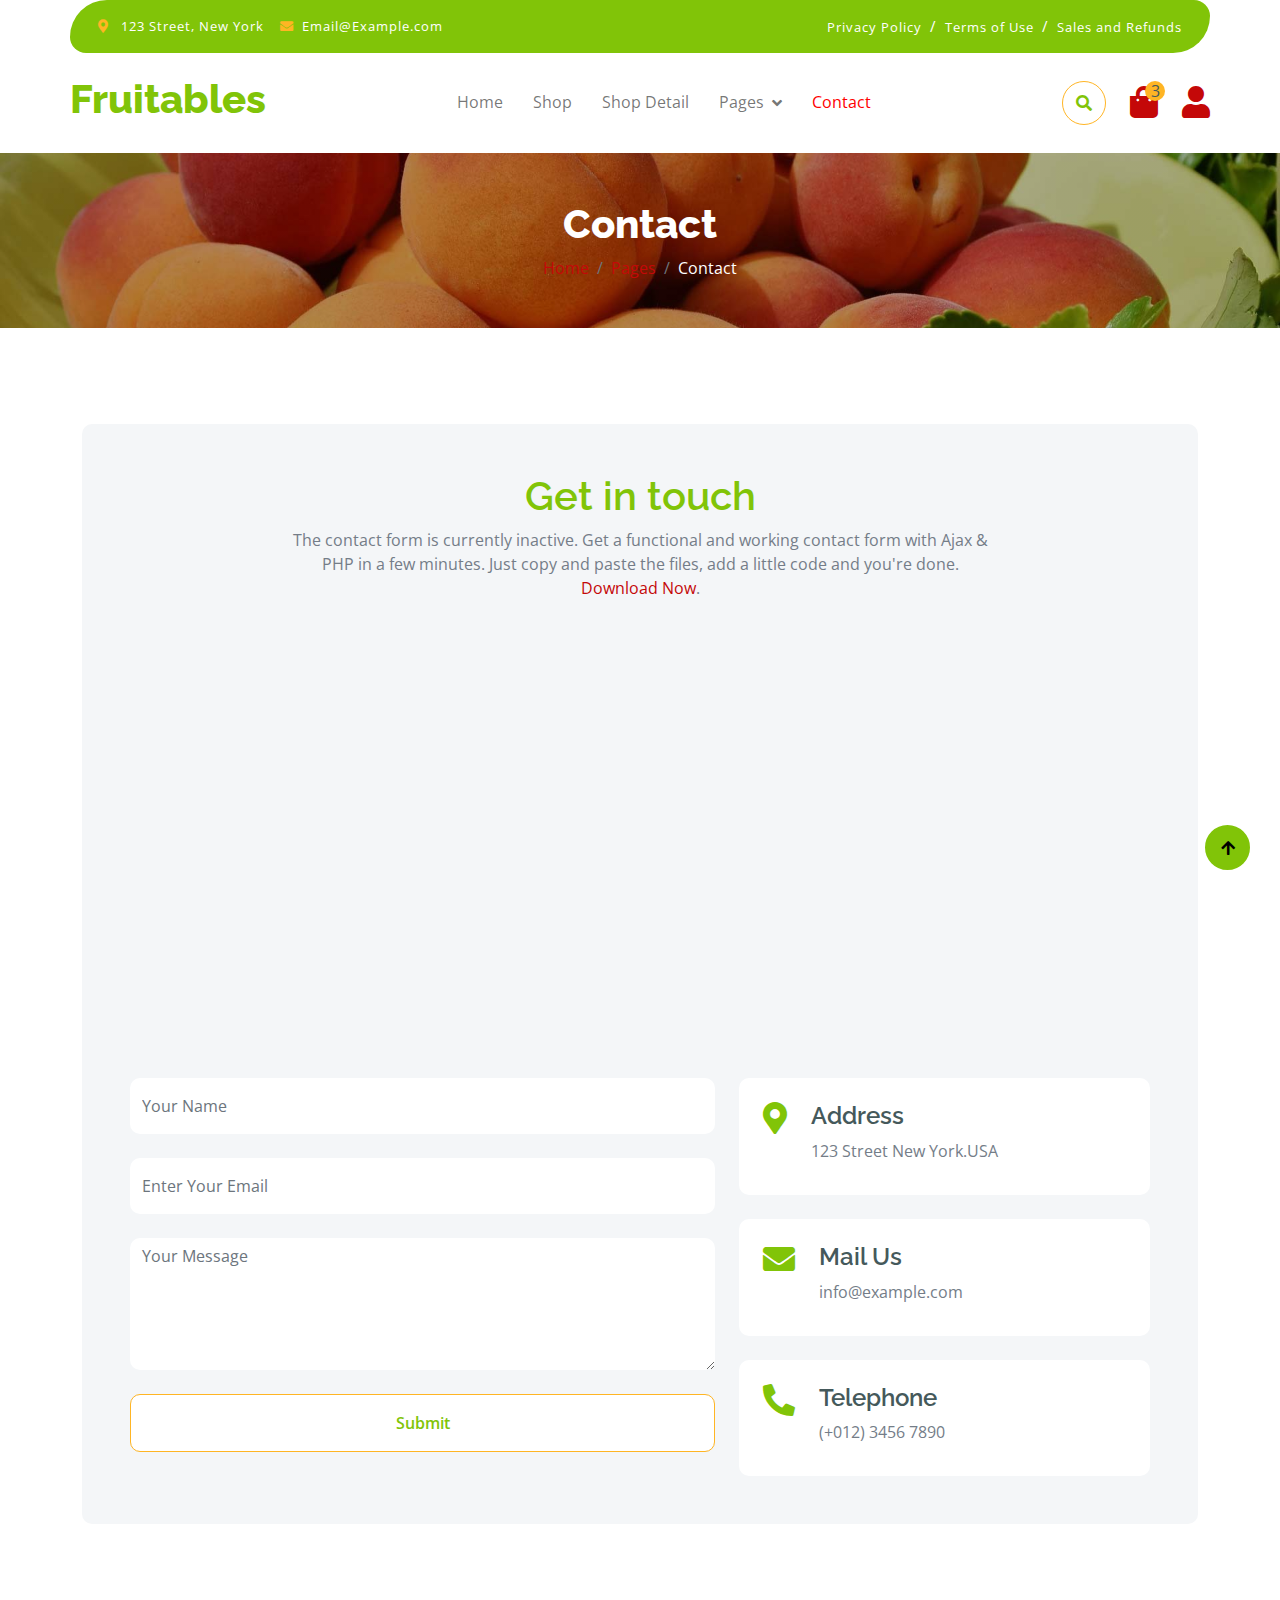
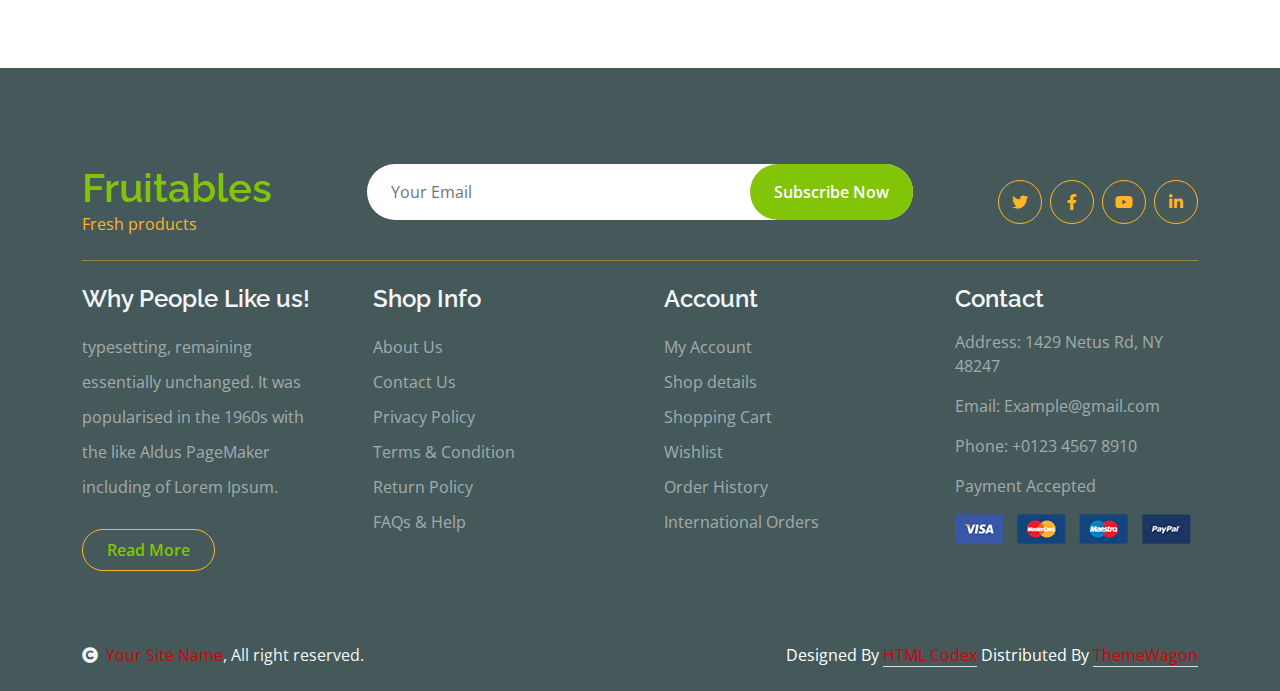
==== webpage/contact.html @ 15ca9949 "Nuevo template" ====
<!DOCTYPE html>
<html lang="en">

    <head>
        <meta charset="utf-8">
        <title>Fruitables - Vegetable Website Template</title>
        <meta content="width=device-width, initial-scale=1.0" name="viewport">
        <meta content="" name="keywords">
        <meta content="" name="description">

        <!-- Google Web Fonts -->
        <link rel="preconnect" href="https://fonts.googleapis.com">
        <link rel="preconnect" href="https://fonts.gstatic.com" crossorigin>
        <link href="https://fonts.googleapis.com/css2?family=Open+Sans:wght@400;600&family=Raleway:wght@600;800&display=swap" rel="stylesheet"> 

        <!-- Icon Font Stylesheet -->
        <link rel="stylesheet" href="https://use.fontawesome.com/releases/v5.15.4/css/all.css"/>
        <link href="https://cdn.jsdelivr.net/npm/bootstrap-icons@1.4.1/font/bootstrap-icons.css" rel="stylesheet">

        <!-- Libraries Stylesheet -->
        <link href="lib/lightbox/css/lightbox.min.css" rel="stylesheet">
        <link href="lib/owlcarousel/assets/owl.carousel.min.css" rel="stylesheet">


        <!-- Customized Bootstrap Stylesheet -->
        <link href="css/bootstrap.min.css" rel="stylesheet">

        <!-- Template Stylesheet -->
        <link href="css/style.css" rel="stylesheet">
    </head>

    <body>

        <!-- Spinner Start -->
        <div id="spinner" class="show w-100 vh-100 bg-white position-fixed translate-middle top-50 start-50  d-flex align-items-center justify-content-center">
            <div class="spinner-grow text-primary" role="status"></div>
        </div>
        <!-- Spinner End -->


        <!-- Navbar start -->
        <div class="container-fluid fixed-top">
            <div class="container topbar bg-primary d-none d-lg-block">
                <div class="d-flex justify-content-between">
                    <div class="top-info ps-2">
                        <small class="me-3"><i class="fas fa-map-marker-alt me-2 text-secondary"></i> <a href="#" class="text-white">123 Street, New York</a></small>
                        <small class="me-3"><i class="fas fa-envelope me-2 text-secondary"></i><a href="#" class="text-white">Email@Example.com</a></small>
                    </div>
                    <div class="top-link pe-2">
                        <a href="#" class="text-white"><small class="text-white mx-2">Privacy Policy</small>/</a>
                        <a href="#" class="text-white"><small class="text-white mx-2">Terms of Use</small>/</a>
                        <a href="#" class="text-white"><small class="text-white ms-2">Sales and Refunds</small></a>
                    </div>
                </div>
            </div>
            <div class="container px-0">
                <nav class="navbar navbar-light bg-white navbar-expand-xl">
                    <a href="index.html" class="navbar-brand"><h1 class="text-primary display-6">Fruitables</h1></a>
                    <button class="navbar-toggler py-2 px-3" type="button" data-bs-toggle="collapse" data-bs-target="#navbarCollapse">
                        <span class="fa fa-bars text-primary"></span>
                    </button>
                    <div class="collapse navbar-collapse bg-white" id="navbarCollapse">
                        <div class="navbar-nav mx-auto">
                            <a href="index.html" class="nav-item nav-link">Home</a>
                            <a href="shop.html" class="nav-item nav-link">Shop</a>
                            <a href="shop-detail.html" class="nav-item nav-link">Shop Detail</a>
                            <div class="nav-item dropdown">
                                <a href="#" class="nav-link dropdown-toggle" data-bs-toggle="dropdown">Pages</a>
                                <div class="dropdown-menu m-0 bg-secondary rounded-0">
                                    <a href="cart.html" class="dropdown-item">Cart</a>
                                    <a href="chackout.html" class="dropdown-item">Chackout</a>
                                    <a href="testimonial.html" class="dropdown-item">Testimonial</a>
                                    <a href="404.html" class="dropdown-item">404 Page</a>
                                </div>
                            </div>
                            <a href="contact.html" class="nav-item nav-link active">Contact</a>
                        </div>
                        <div class="d-flex m-3 me-0">
                            <button class="btn-search btn border border-secondary btn-md-square rounded-circle bg-white me-4" data-bs-toggle="modal" data-bs-target="#searchModal"><i class="fas fa-search text-primary"></i></button>
                            <a href="#" class="position-relative me-4 my-auto">
                                <i class="fa fa-shopping-bag fa-2x"></i>
                                <span class="position-absolute bg-secondary rounded-circle d-flex align-items-center justify-content-center text-dark px-1" style="top: -5px; left: 15px; height: 20px; min-width: 20px;">3</span>
                            </a>
                            <a href="#" class="my-auto">
                                <i class="fas fa-user fa-2x"></i>
                            </a>
                        </div>
                    </div>
                </nav>
            </div>
        </div>
        <!-- Navbar End -->


        <!-- Modal Search Start -->
        <div class="modal fade" id="searchModal" tabindex="-1" aria-labelledby="exampleModalLabel" aria-hidden="true">
            <div class="modal-dialog modal-fullscreen">
                <div class="modal-content rounded-0">
                    <div class="modal-header">
                        <h5 class="modal-title" id="exampleModalLabel">Search by keyword</h5>
                        <button type="button" class="btn-close" data-bs-dismiss="modal" aria-label="Close"></button>
                    </div>
                    <div class="modal-body d-flex align-items-center">
                        <div class="input-group w-75 mx-auto d-flex">
                            <input type="search" class="form-control p-3" placeholder="keywords" aria-describedby="search-icon-1">
                            <span id="search-icon-1" class="input-group-text p-3"><i class="fa fa-search"></i></span>
                        </div>
                    </div>
                </div>
            </div>
        </div>
        <!-- Modal Search End -->


        <!-- Single Page Header start -->
        <div class="container-fluid page-header py-5">
            <h1 class="text-center text-white display-6">Contact</h1>
            <ol class="breadcrumb justify-content-center mb-0">
                <li class="breadcrumb-item"><a href="#">Home</a></li>
                <li class="breadcrumb-item"><a href="#">Pages</a></li>
                <li class="breadcrumb-item active text-white">Contact</li>
            </ol>
        </div>
        <!-- Single Page Header End -->


        <!-- Contact Start -->
        <div class="container-fluid contact py-5">
            <div class="container py-5">
                <div class="p-5 bg-light rounded">
                    <div class="row g-4">
                        <div class="col-12">
                            <div class="text-center mx-auto" style="max-width: 700px;">
                                <h1 class="text-primary">Get in touch</h1>
                                <p class="mb-4">The contact form is currently inactive. Get a functional and working contact form with Ajax & PHP in a few minutes. Just copy and paste the files, add a little code and you're done. <a href="https://htmlcodex.com/contact-form">Download Now</a>.</p>
                            </div>
                        </div>
                        <div class="col-lg-12">
                            <div class="h-100 rounded">
                                <iframe class="rounded w-100" 
                                style="height: 400px;" src="https://www.google.com/maps/embed?pb=!1m18!1m12!1m3!1d387191.33750346623!2d-73.97968099999999!3d40.6974881!2m3!1f0!2f0!3f0!3m2!1i1024!2i768!4f13.1!3m3!1m2!1s0x89c24fa5d33f083b%3A0xc80b8f06e177fe62!2sNew%20York%2C%20NY%2C%20USA!5e0!3m2!1sen!2sbd!4v1694259649153!5m2!1sen!2sbd" 
                                loading="lazy" referrerpolicy="no-referrer-when-downgrade"></iframe>
                            </div>
                        </div>
                        <div class="col-lg-7">
                            <form action="" class="">
                                <input type="text" class="w-100 form-control border-0 py-3 mb-4" placeholder="Your Name">
                                <input type="email" class="w-100 form-control border-0 py-3 mb-4" placeholder="Enter Your Email">
                                <textarea class="w-100 form-control border-0 mb-4" rows="5" cols="10" placeholder="Your Message"></textarea>
                                <button class="w-100 btn form-control border-secondary py-3 bg-white text-primary " type="submit">Submit</button>
                            </form>
                        </div>
                        <div class="col-lg-5">
                            <div class="d-flex p-4 rounded mb-4 bg-white">
                                <i class="fas fa-map-marker-alt fa-2x text-primary me-4"></i>
                                <div>
                                    <h4>Address</h4>
                                    <p class="mb-2">123 Street New York.USA</p>
                                </div>
                            </div>
                            <div class="d-flex p-4 rounded mb-4 bg-white">
                                <i class="fas fa-envelope fa-2x text-primary me-4"></i>
                                <div>
                                    <h4>Mail Us</h4>
                                    <p class="mb-2">info@example.com</p>
                                </div>
                            </div>
                            <div class="d-flex p-4 rounded bg-white">
                                <i class="fa fa-phone-alt fa-2x text-primary me-4"></i>
                                <div>
                                    <h4>Telephone</h4>
                                    <p class="mb-2">(+012) 3456 7890</p>
                                </div>
                            </div>
                        </div>
                    </div>
                </div>
            </div>
        </div>
        <!-- Contact End -->


        <!-- Footer Start -->
        <div class="container-fluid bg-dark text-white-50 footer pt-5 mt-5">
            <div class="container py-5">
                <div class="pb-4 mb-4" style="border-bottom: 1px solid rgba(226, 175, 24, 0.5) ;">
                    <div class="row g-4">
                        <div class="col-lg-3">
                            <a href="#">
                                <h1 class="text-primary mb-0">Fruitables</h1>
                                <p class="text-secondary mb-0">Fresh products</p>
                            </a>
                        </div>
                        <div class="col-lg-6">
                            <div class="position-relative mx-auto">
                                <input class="form-control border-0 w-100 py-3 px-4 rounded-pill" type="number" placeholder="Your Email">
                                <button type="submit" class="btn btn-primary border-0 border-secondary py-3 px-4 position-absolute rounded-pill text-white" style="top: 0; right: 0;">Subscribe Now</button>
                            </div>
                        </div>
                        <div class="col-lg-3">
                            <div class="d-flex justify-content-end pt-3">
                                <a class="btn  btn-outline-secondary me-2 btn-md-square rounded-circle" href=""><i class="fab fa-twitter"></i></a>
                                <a class="btn btn-outline-secondary me-2 btn-md-square rounded-circle" href=""><i class="fab fa-facebook-f"></i></a>
                                <a class="btn btn-outline-secondary me-2 btn-md-square rounded-circle" href=""><i class="fab fa-youtube"></i></a>
                                <a class="btn btn-outline-secondary btn-md-square rounded-circle" href=""><i class="fab fa-linkedin-in"></i></a>
                            </div>
                        </div>
                    </div>
                </div>
                <div class="row g-5">
                    <div class="col-lg-3 col-md-6">
                        <div class="footer-item">
                            <h4 class="text-light mb-3">Why People Like us!</h4>
                            <p class="mb-4">typesetting, remaining essentially unchanged. It was 
                                popularised in the 1960s with the like Aldus PageMaker including of Lorem Ipsum.</p>
                            <a href="" class="btn border-secondary py-2 px-4 rounded-pill text-primary">Read More</a>
                        </div>
                    </div>
                    <div class="col-lg-3 col-md-6">
                        <div class="d-flex flex-column text-start footer-item">
                            <h4 class="text-light mb-3">Shop Info</h4>
                            <a class="btn-link" href="">About Us</a>
                            <a class="btn-link" href="">Contact Us</a>
                            <a class="btn-link" href="">Privacy Policy</a>
                            <a class="btn-link" href="">Terms & Condition</a>
                            <a class="btn-link" href="">Return Policy</a>
                            <a class="btn-link" href="">FAQs & Help</a>
                        </div>
                    </div>
                    <div class="col-lg-3 col-md-6">
                        <div class="d-flex flex-column text-start footer-item">
                            <h4 class="text-light mb-3">Account</h4>
                            <a class="btn-link" href="">My Account</a>
                            <a class="btn-link" href="">Shop details</a>
                            <a class="btn-link" href="">Shopping Cart</a>
                            <a class="btn-link" href="">Wishlist</a>
                            <a class="btn-link" href="">Order History</a>
                            <a class="btn-link" href="">International Orders</a>
                        </div>
                    </div>
                    <div class="col-lg-3 col-md-6">
                        <div class="footer-item">
                            <h4 class="text-light mb-3">Contact</h4>
                            <p>Address: 1429 Netus Rd, NY 48247</p>
                            <p>Email: Example@gmail.com</p>
                            <p>Phone: +0123 4567 8910</p>
                            <p>Payment Accepted</p>
                            <img src="img/payment.png" class="img-fluid" alt="">
                        </div>
                    </div>
                </div>
            </div>
        </div>
        <!-- Footer End -->

        <!-- Copyright Start -->
        <div class="container-fluid copyright bg-dark py-4">
            <div class="container">
                <div class="row">
                    <div class="col-md-6 text-center text-md-start mb-3 mb-md-0">
                        <span class="text-light"><a href="#"><i class="fas fa-copyright text-light me-2"></i>Your Site Name</a>, All right reserved.</span>
                    </div>
                    <div class="col-md-6 my-auto text-center text-md-end text-white">
                        <!--/*** This template is free as long as you keep the below author’s credit link/attribution link/backlink. ***/-->
                        <!--/*** If you'd like to use the template without the below author’s credit link/attribution link/backlink, ***/-->
                        <!--/*** you can purchase the Credit Removal License from "https://htmlcodex.com/credit-removal". ***/-->
                        Designed By <a class="border-bottom" href="https://htmlcodex.com">HTML Codex</a> Distributed By <a class="border-bottom" href="https://themewagon.com">ThemeWagon</a>
                    </div>
                </div>
            </div>
        </div>
        <!-- Copyright End -->



        <!-- Back to Top -->
        <a href="#" class="btn btn-primary border-3 border-primary rounded-circle back-to-top"><i class="fa fa-arrow-up"></i></a>   

        
    <!-- JavaScript Libraries -->
    <script src="https://ajax.googleapis.com/ajax/libs/jquery/3.6.4/jquery.min.js"></script>
    <script src="https://cdn.jsdelivr.net/npm/bootstrap@5.0.0/dist/js/bootstrap.bundle.min.js"></script>
    <script src="lib/easing/easing.min.js"></script>
    <script src="lib/waypoints/waypoints.min.js"></script>
    <script src="lib/lightbox/js/lightbox.min.js"></script>
    <script src="lib/owlcarousel/owl.carousel.min.js"></script>

    <!-- Template Javascript -->
    <script src="js/main.js"></script>
    </body>

</html>
---- webpage/css/style.css ----
/*** Spinner Start ***/
#spinner {
    opacity: 0;
    visibility: hidden;
    transition: opacity .8s ease-out, visibility 0s linear .5s;
    z-index: 99999;
 }

 #spinner.show {
     transition: opacity .8s ease-out, visibility 0s linear .0s;
     visibility: visible;
     opacity: 1;
 }

 .back-to-top {
    position: fixed;
    right: 30px;
    bottom: 30px;
    display: flex;
    width: 45px;
    height: 45px;
    align-items: center;
    justify-content: center;
    transition: 0.5s;
    z-index: 99;
}
/*** Spinner End ***/


/*** Button Start ***/
.btn {
    font-weight: 600;
    transition: .5s;
}

.btn-square {
    width: 32px;
    height: 32px;
}

.btn-sm-square {
    width: 34px;
    height: 34px;
}

.btn-md-square {
    width: 44px;
    height: 44px;
}

.btn-lg-square {
    width: 56px;
    height: 56px;
}

.btn-square,
.btn-sm-square,
.btn-md-square,
.btn-lg-square {
    padding: 0;
    display: flex;
    align-items: center;
    justify-content: center;
    font-weight: normal;
}

.btn.border-secondary {
    transition: 0.5s;
}

.btn.border-secondary:hover {
    background: var(--bs-secondary) !important;
    color: var(--bs-white) !important;
}

/*** Topbar Start ***/
.fixed-top {
    transition: 0.5s;
    background: var(--bs-white);
    border: 0;
}

.topbar {
    padding: 20px;
    border-radius: 230px 100px;
}

.topbar .top-info {
    font-size: 15px;
    line-height: 0;
    letter-spacing: 1px;
    display: flex;
    align-items: center;
}

.topbar .top-link {
    font-size: 15px;
    line-height: 0;
    letter-spacing: 1px;
    display: flex;
    align-items: center;
}

.topbar .top-link a {
    letter-spacing: 1px;
}

.topbar .top-link a small:hover {
    color: var(--bs-secondary) !important;
    transition: 0.5s;
}

.topbar .top-link a small:hover i {
    color: var(--bs-primary) !important;
}
/*** Topbar End ***/

/*** Navbar Start ***/
.navbar .navbar-nav .nav-link {
    padding: 10px 15px;
    font-size: 16px;
    transition: .5s;
}

.navbar {
    height: 100px;
    border-bottom: 1px solid rgba(255, 255, 255, .1);
}

.navbar .navbar-nav .nav-link:hover,
.navbar .navbar-nav .nav-link.active,
.fixed-top.bg-white .navbar .navbar-nav .nav-link:hover,
.fixed-top.bg-white .navbar .navbar-nav .nav-link.active {
    color: var(--bs-primary);
}

.navbar .dropdown-toggle::after {
    border: none;
    content: "\f107";
    font-family: "Font Awesome 5 Free";
    font-weight: 700;
    vertical-align: middle;
    margin-left: 8px;
}

@media (min-width: 1200px) {
    .navbar .nav-item .dropdown-menu {
        display: block;
        visibility: hidden;
        top: 100%;
        transform: rotateX(-75deg);
        transform-origin: 0% 0%;
        border: 0;
        transition: .5s;
        opacity: 0;
    }
}

.dropdown .dropdown-menu a:hover {
    background: var(--bs-secondary);
    color: var(--bs-primary);
}

.navbar .nav-item:hover .dropdown-menu {
    transform: rotateX(0deg);
    visibility: visible;
    background: var(--bs-light) !important;
    border-radius: 10px !important;
    transition: .5s;
    opacity: 1;
}

#searchModal .modal-content {
    background: rgba(255, 255, 255, .8);
}
/*** Navbar End ***/

/*** Hero Header ***/
.hero-header {
    background: linear-gradient(rgba(248, 223, 173, 0.1), rgba(248, 223, 173, 0.1)), url(../img/hero-img.jpg);
    background-position: center center;
    background-repeat: no-repeat;
    background-size: cover;
}

.carousel-item {
    position: relative;
}

.carousel-item a {
    position: absolute;
    top: 50%;
    left: 50%;
    transform: translate(-50%, -50%);
    font-size: 25px;
    background: linear-gradient(rgba(255, 181, 36, 0.7), rgba(255, 181, 36, 0.7));
}

.carousel-control-next,
.carousel-control-prev {
    width: 48px;
    height: 48px;
    border-radius: 48px;
    border: 1px solid var(--bs-white);
    background: var(--bs-primary);
    position: absolute;
    top: 50%;
    transform: translateY(-50%);
}

.carousel-control-next {
    margin-right: 20px;
}

.carousel-control-prev {
    margin-left: 20px;
}

.page-header {
    position: relative;
    background: linear-gradient(rgba(0, 0, 0, 0.3), rgba(0, 0, 0, 0.3)), url(../img/cart-page-header-img.jpg);
    background-position: center center;
    background-repeat: no-repeat;
    background-size: cover;
}

@media (min-width: 992px) {
    .hero-header,
    .page-header {
        margin-top: 152px !important;
    }
}

@media (max-width: 992px) {
    .hero-header,
    .page-header {
        margin-top: 97px !important;
    }
}
/*** Hero Header end ***/


/*** featurs Start ***/
.featurs .featurs-item .featurs-icon {
    position: relative;
    width: 120px;
    height: 120px;
}

.featurs .featurs-item .featurs-icon::after {
    content: "";
    width: 35px;
    height: 35px;
    background: var(--bs-secondary);
    position: absolute;
    bottom: -10px;
    transform: translate(-50%);
    transform: rotate(45deg);
    background: var(--bs-secondary);
    
}
/*** featurs End ***/


/*** service Start ***/
.service .service-item .service-content {
    position: relative;
    width: 250px; 
    height: 130px; 
    top: -50%; 
    left: 50%; 
    transform: translate(-50%, -50%);
}

/*** service End ***/


/*** Fruits Start ***/
.fruite .tab-class .nav-item a.active {
    background: var(--bs-secondary) !important;
}

.fruite .tab-class .nav-item a.active span {
    color: var(--bs-white) !important; 
}

.fruite .fruite-categorie .fruite-name {
    line-height: 40px;
}

.fruite .fruite-categorie .fruite-name a {
    transition: 0.5s;
}

.fruite .fruite-categorie .fruite-name a:hover {
    color: var(--bs-secondary);
}

.fruite .fruite-item {
    height: 100%;
    transition: 0.5s;
}
.fruite .fruite-item:hover {
    box-shadow: 0 0 55px rgba(0, 0, 0, 0.4);
}

.fruite .fruite-item .fruite-img {
    overflow: hidden;
    transition: 0.5s;
    border-radius: 10px 10px 0 0;
}

.fruite .fruite-item .fruite-img img {
    transition: 0.5s;
}

.fruite .fruite-item .fruite-img img:hover {
    transform: scale(1.3);
}
/*** Fruits End ***/


/*** vesitable Start ***/
.vesitable .vesitable-item {
    height: 100%;
    transition: 0.5s;
}

.vesitable .vesitable-item:hover {
    box-shadow: 0 0 55px rgba(0, 0, 0, 0.4);
}

.vesitable .vesitable-item .vesitable-img {
    overflow: hidden;
    transition: 0.5s;
    border-radius: 10px 10px 0 0;
}

.vesitable .vesitable-item .vesitable-img img {
    transition: 0.5s;
}

.vesitable .vesitable-item .vesitable-img img:hover {
    transform: scale(1.2);
}

.vesitable .owl-stage {
    margin: 50px 0;
    position: relative;
}

.vesitable .owl-nav .owl-prev {
    position: absolute;
    top: -8px;
    right: 0;
    color: var(--bs-primary);
    padding: 5px 25px;
    border: 1px solid var(--bs-secondary);
    border-radius: 20px;
    transition: 0.5s;

}

.vesitable .owl-nav .owl-prev:hover {
    background: var(--bs-secondary);
    color: var(--bs-white);
}

.vesitable .owl-nav .owl-next {
    position: absolute;
    top: -8px;
    right: 88px;
    color: var(--bs-primary);
    padding: 5px 25px;
    border: 1px solid var(--bs-secondary);
    border-radius: 20px;
    transition: 0.5s;
}

.vesitable .owl-nav .owl-next:hover {
    background: var(--bs-secondary);
    color: var(--bs-white);
}
/*** vesitable End ***/


/*** Banner Section Start ***/
.banner .banner-btn:hover {
    background: var(--bs-primary);
}
/*** Banner Section End ***/


/*** Facts Start ***/
.counter {
    height: 100%;
    text-align: center;
    box-shadow: 0 0 30px rgba(0, 0, 0, 0.05);
}

.counter i {
    font-size: 60px;
    margin-bottom: 25px;
}

.counter h4 {
    color: var(--bs-primary);
    letter-spacing: 1px;
    text-transform: uppercase;
}

.counter h1 {
    margin-bottom: 0;
}
/*** Facts End ***/


/*** testimonial Start ***/
.testimonial .owl-nav .owl-prev {
    position: absolute;
    top: -58px;
    right: 0;
    color: var(--bs-primary);
    padding: 5px 25px;
    border: 1px solid var(--bs-secondary);
    border-radius: 20px;
    transition: 0.5s;
}

.testimonial .owl-nav .owl-prev:hover {
    background: var(--bs-secondary);
    color: var(--bs-white);
}

.testimonial .owl-nav .owl-next {
    position: absolute;
    top: -58px;
    right: 88px;
    color: var(--bs-primary);
    padding: 5px 25px;
    border: 1px solid var(--bs-secondary);
    border-radius: 20px;
    transition: 0.5s;
}

.testimonial .owl-nav .owl-next:hover {
    background: var(--bs-secondary);
    color: var(--bs-white);
}
/*** testimonial End ***/


/*** Single Page Start ***/
.pagination {
    display: inline-block;
}
  
.pagination a {
    color: var(--bs-dark);
    padding: 10px 16px;
    text-decoration: none;
    transition: 0.5s;
    border: 1px solid var(--bs-secondary);
    margin: 0 4px;
}
  
.pagination a.active {
    background-color: var(--bs-primary);
    color: var(--bs-light);
    border: 1px solid var(--bs-secondary);
}
  
.pagination a:hover:not(.active) {background-color: var(--bs-primary)}

.nav.nav-tabs .nav-link.active {
    border-bottom: 2px solid var(--bs-secondary) !important;
}
/*** Single Page End ***/


/*** Footer Start ***/
.footer .footer-item .btn-link {
    line-height: 35px;
    color: rgba(255, 255, 255, .5);
    transition: 0.5s;
}

.footer .footer-item .btn-link:hover {
    color: var(--bs-secondary) !important;
}

.footer .footer-item p.mb-4 {
    line-height: 35px;
}
/*** Footer End ***/
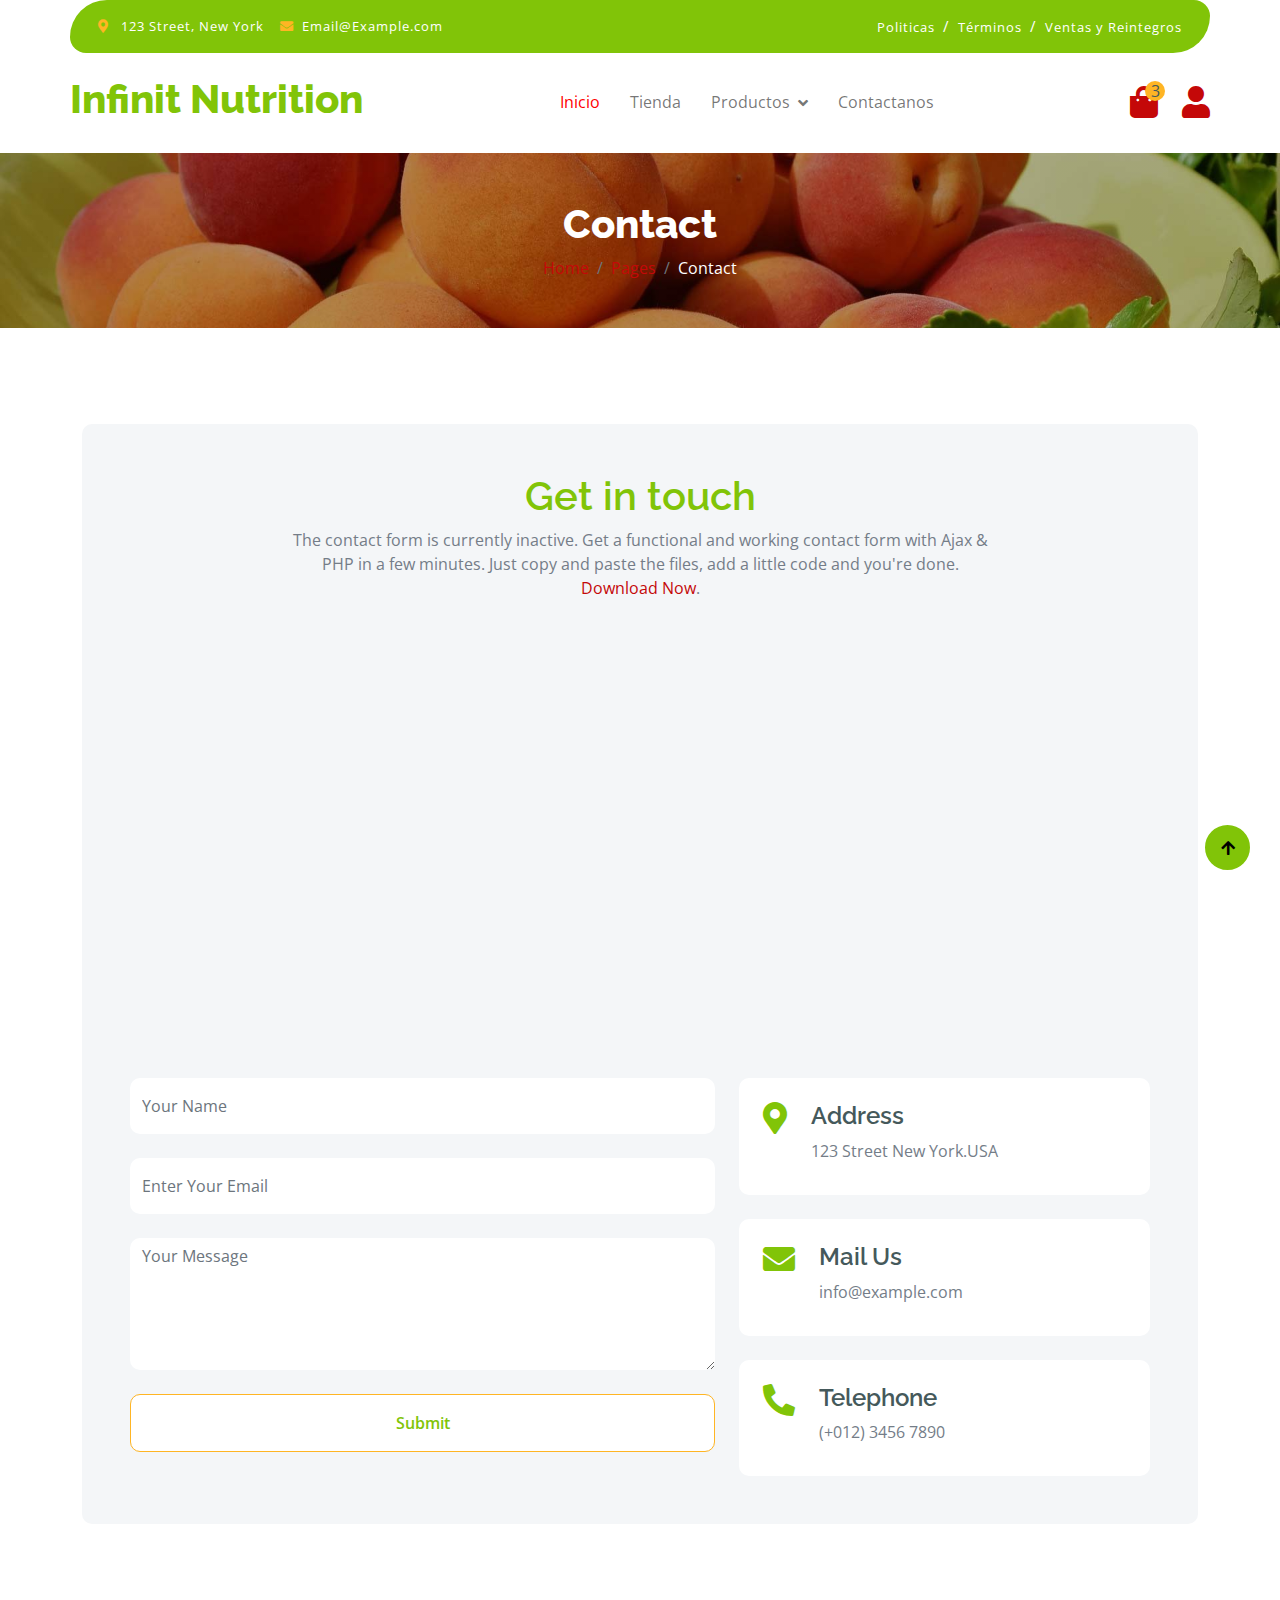
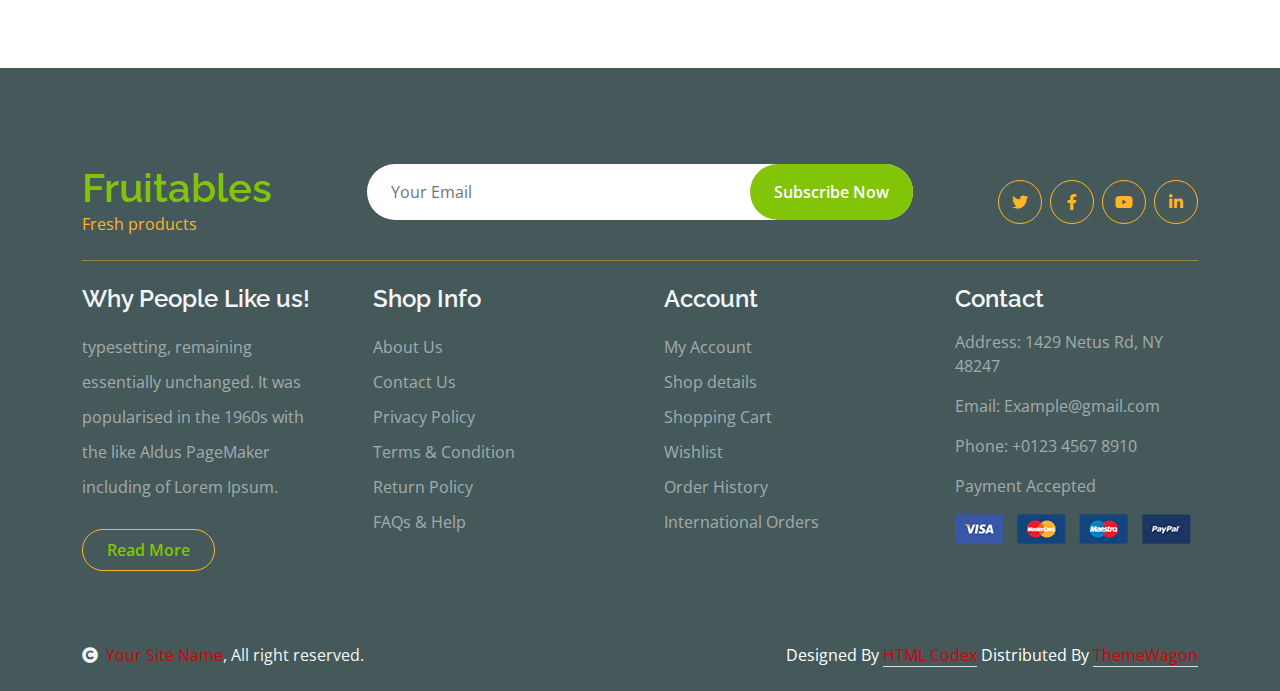
==== commit 8c997f79: "Index.html, proximo contact.html" ====
--- a/webpage/contact.html
+++ b/webpage/contact.html
@@ -37,8 +37,7 @@
         </div>
         <!-- Spinner End -->
 
-
-        <!-- Navbar start -->
+<!-- NAV BAR -->
         <div class="container-fluid fixed-top">
             <div class="container topbar bg-primary d-none d-lg-block">
                 <div class="d-flex justify-content-between">
@@ -47,36 +46,34 @@
                         <small class="me-3"><i class="fas fa-envelope me-2 text-secondary"></i><a href="#" class="text-white">Email@Example.com</a></small>
                     </div>
                     <div class="top-link pe-2">
-                        <a href="#" class="text-white"><small class="text-white mx-2">Privacy Policy</small>/</a>
-                        <a href="#" class="text-white"><small class="text-white mx-2">Terms of Use</small>/</a>
-                        <a href="#" class="text-white"><small class="text-white ms-2">Sales and Refunds</small></a>
+                        <a href="#" class="text-white"><small class="text-white mx-2">Politicas</small>/</a>
+                        <a href="#" class="text-white"><small class="text-white mx-2">Términos</small>/</a>
+                        <a href="#" class="text-white"><small class="text-white ms-2">Ventas y Reintegros</small></a>
                     </div>
                 </div>
             </div>
             <div class="container px-0">
                 <nav class="navbar navbar-light bg-white navbar-expand-xl">
-                    <a href="index.html" class="navbar-brand"><h1 class="text-primary display-6">Fruitables</h1></a>
+                    <a href="index.html" class="navbar-brand"><h1 class="text-primary display-6">Infinit Nutrition</h1></a>
                     <button class="navbar-toggler py-2 px-3" type="button" data-bs-toggle="collapse" data-bs-target="#navbarCollapse">
                         <span class="fa fa-bars text-primary"></span>
                     </button>
                     <div class="collapse navbar-collapse bg-white" id="navbarCollapse">
                         <div class="navbar-nav mx-auto">
-                            <a href="index.html" class="nav-item nav-link">Home</a>
-                            <a href="shop.html" class="nav-item nav-link">Shop</a>
-                            <a href="shop-detail.html" class="nav-item nav-link">Shop Detail</a>
+                            <a href="index.html" class="nav-item nav-link active">Inicio</a>
+                            <a href="shop.html" class="nav-item nav-link">Tienda</a>
                             <div class="nav-item dropdown">
-                                <a href="#" class="nav-link dropdown-toggle" data-bs-toggle="dropdown">Pages</a>
+                                <a href="#" class="nav-link dropdown-toggle" data-bs-toggle="dropdown">Productos</a>
                                 <div class="dropdown-menu m-0 bg-secondary rounded-0">
-                                    <a href="cart.html" class="dropdown-item">Cart</a>
-                                    <a href="chackout.html" class="dropdown-item">Chackout</a>
-                                    <a href="testimonial.html" class="dropdown-item">Testimonial</a>
+                                    <a href="cart.html" class="dropdown-item">Suplementos</a>
+                                    <a href="chackout.html" class="dropdown-item">Ropa</a>
+                                    <a href="testimonial.html" class="dropdown-item">Accesorios</a>
                                     <a href="404.html" class="dropdown-item">404 Page</a>
                                 </div>
                             </div>
-                            <a href="contact.html" class="nav-item nav-link active">Contact</a>
+                            <a href="contact.html" class="nav-item nav-link">Contactanos</a>
                         </div>
                         <div class="d-flex m-3 me-0">
-                            <button class="btn-search btn border border-secondary btn-md-square rounded-circle bg-white me-4" data-bs-toggle="modal" data-bs-target="#searchModal"><i class="fas fa-search text-primary"></i></button>
                             <a href="#" class="position-relative me-4 my-auto">
                                 <i class="fa fa-shopping-bag fa-2x"></i>
                                 <span class="position-absolute bg-secondary rounded-circle d-flex align-items-center justify-content-center text-dark px-1" style="top: -5px; left: 15px; height: 20px; min-width: 20px;">3</span>
@@ -89,7 +86,6 @@
                 </nav>
             </div>
         </div>
-        <!-- Navbar End -->
 
 
         <!-- Modal Search Start -->
